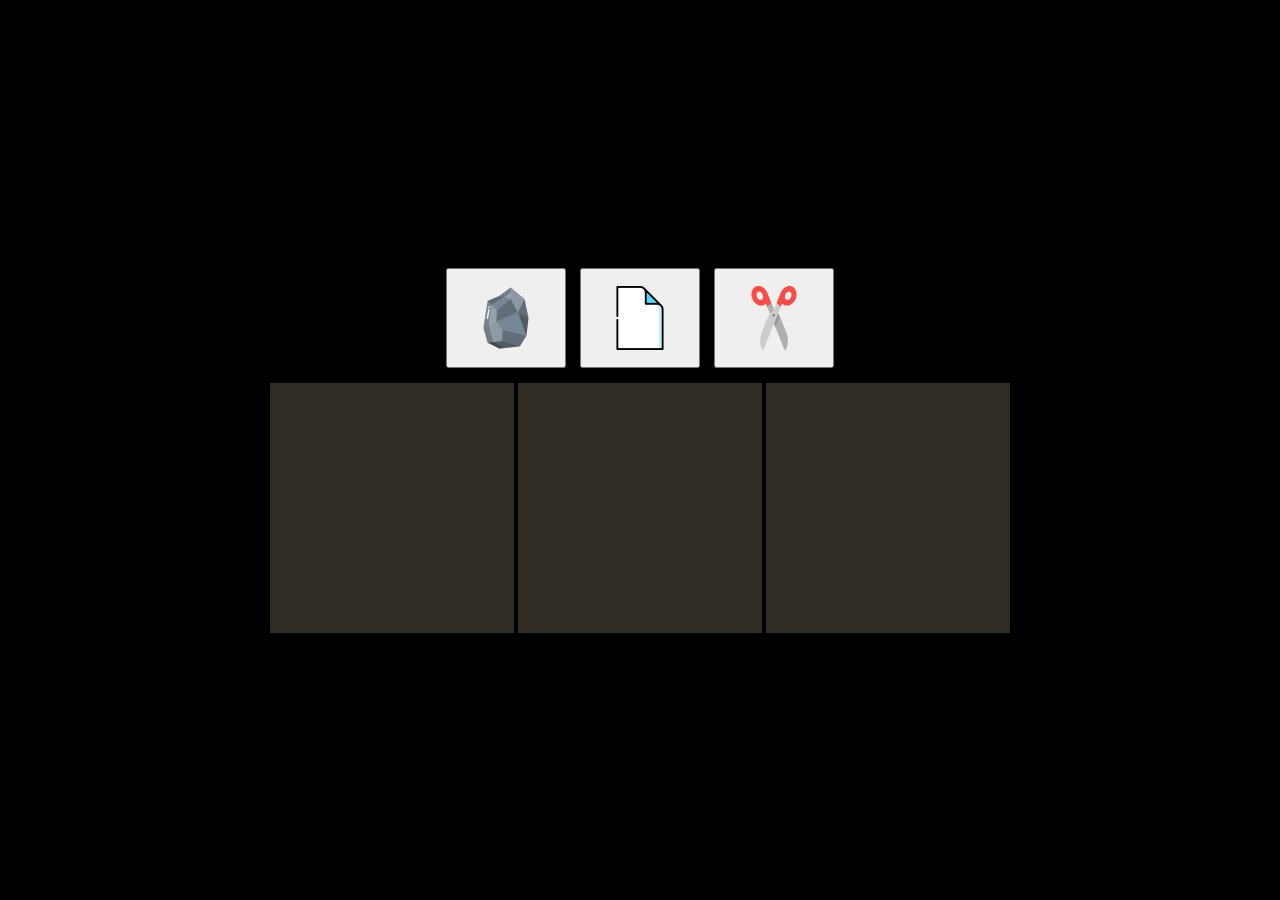
==== index-prov.html @ c581d62a "Starting to build a UI for RPS" ====
<!DOCTYPE html>
<html lang="en">
    <head>
        <meta charset="UTF-8">
        <meta name="viewport" content="width=device-width, initial-scale=1.0">
        <title>Rock Paper Scissors</title>
        <!-- <script src="./script.js" defer></script> -->
        <style>
            *{
                box-sizing: border-box;
            }

            body{
                margin: 0;
                height: 100vh;
                color:hsl(39, 77%, 70%);
                background-color: black;
                font-family: arial, sans-serif;
                text-align: center;
                display: flex;
                justify-content: center;
                align-items: center;
            }

            h2{
                font-size: 2.5rem;
            }

            button{
                font-size: 2.5rem;
                padding: 0.5em 1em;
            }

            button + button{
                margin-left: 10px;
                margin-bottom: 15px;
            }

            .select{
                width: 120px;
                height: 100px;
                padding: 16px;
            }

            .select img{
                height: 100%;
            }

            .game-play{
                width: 740px;
                height: 250px;
                display: flex;
                justify-content: space-between;
                gap: 4px;
            }

            .game-play>*{
                height: 100%;
                background-color: rgb(245, 222, 179, 0.2);
                flex: 1;
            }

        </style>
    </head>
    <body>
        <div class="container">
                <button class="select"><img src="./Images/stone.png" alt="Rock"></button>
                <button class="select"><img src="./Images/new-document.png" alt="Paper"></button>
                <button class="select"><img src="./Images/scissors.png " alt="Scissors"></button>
            <div class="game-play">
                <div></div>
                <div></div>
                <div></div>
            </div>
        </div>
    </body>
</html>
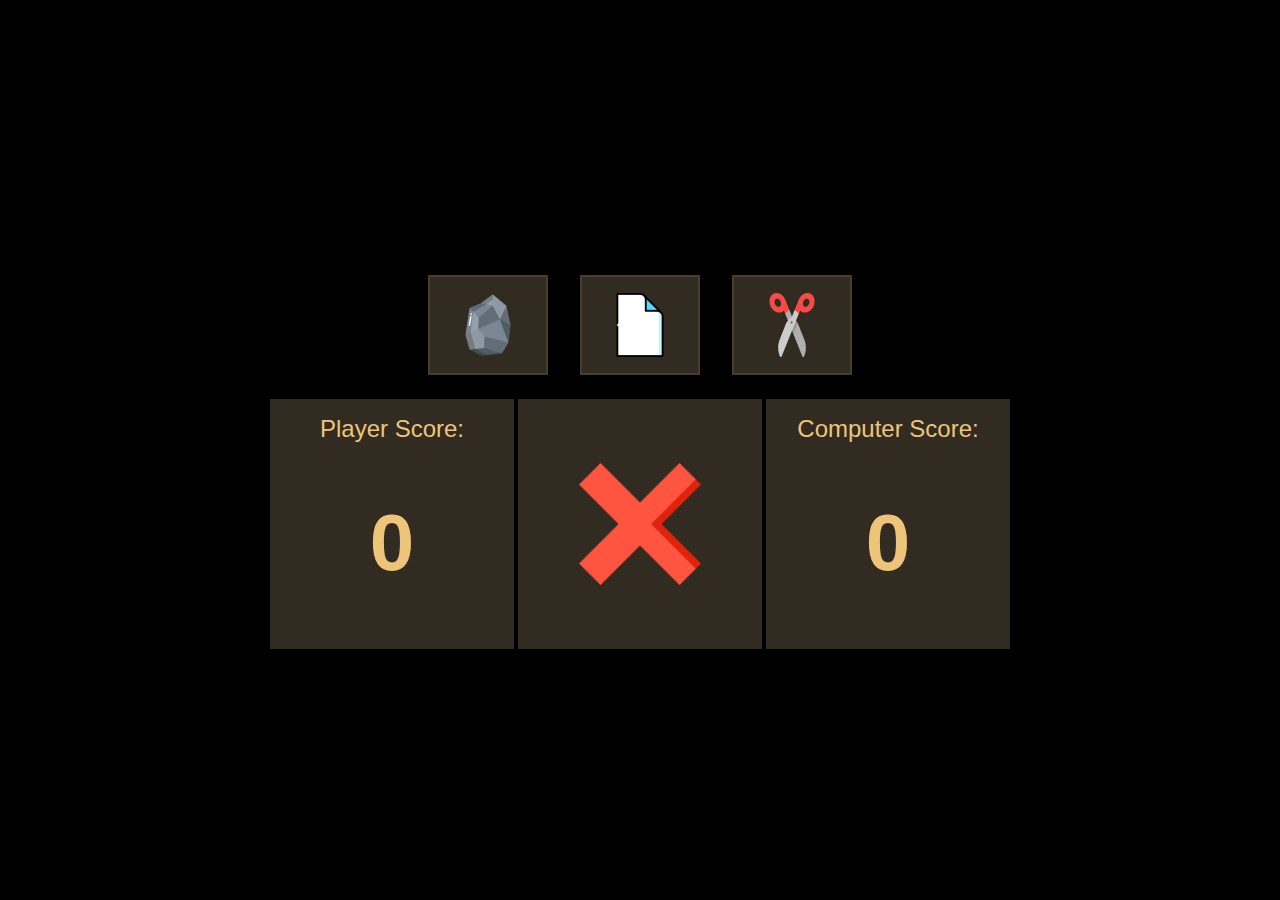
==== commit 5c6e23aa: "styled the buttons, added the score counter and round results" ====
--- a/index-prov.html
+++ b/index-prov.html
@@ -6,6 +6,11 @@
         <title>Rock Paper Scissors</title>
         <!-- <script src="./script.js" defer></script> -->
         <style>
+            :root{
+                --bright: #edc478;
+                --dark: hsla(39, 77%, 80%, 0.2)
+            }
+
             *{
                 box-sizing: border-box;
             }
@@ -13,13 +18,17 @@
             body{
                 margin: 0;
                 height: 100vh;
-                color:hsl(39, 77%, 70%);
+                color: var(--bright);
                 background-color: black;
                 font-family: arial, sans-serif;
                 text-align: center;
                 display: flex;
                 justify-content: center;
                 align-items: center;
+            }
+
+            h1{
+                font-size: 5rem;
             }
 
             h2{
@@ -31,15 +40,34 @@
                 padding: 0.5em 1em;
             }
 
-            button + button{
+            /* button + button{
                 margin-left: 10px;
                 margin-bottom: 15px;
+            } */
+
+            .buttons-container{
+                display: flex;
+                justify-content: center;
+                align-items: center;
+                gap: 32px;
+                margin: 24px;
             }
 
             .select{
                 width: 120px;
                 height: 100px;
                 padding: 16px;
+                border: 2px solid #edc47820;
+                background-color: var(--dark);
+                transition: box-shadow 0.1s,
+                    padding 0.1s;
+            }
+
+            .select:active{
+                box-shadow:
+                    inset 0 0 8px 2px #edc47820,
+                    inset 0 0 16px 2px #edc47820;
+                padding: 22px;
             }
 
             .select img{
@@ -56,21 +84,43 @@
 
             .game-play>*{
                 height: 100%;
-                background-color: rgb(245, 222, 179, 0.2);
+                background-color: var(--dark);
                 flex: 1;
+                font-size: 1.5rem;
+                padding-top: 16px;
+            }
+
+            .game-play .result{
+                display: flex;
+                justify-content: center;
+                align-items: center;
+                padding: 0;
+            }
+
+            .result>img{
+                width: 50%;
             }
 
         </style>
     </head>
     <body>
         <div class="container">
+
+            <div class="buttons-container">
                 <button class="select"><img src="./Images/stone.png" alt="Rock"></button>
                 <button class="select"><img src="./Images/new-document.png" alt="Paper"></button>
                 <button class="select"><img src="./Images/scissors.png " alt="Scissors"></button>
+            </div>
             <div class="game-play">
-                <div></div>
-                <div></div>
-                <div></div>
+                <div>Player Score:
+                    <h1>0</h1>
+                </div>
+                <div class="result">
+                    <img src="./Images/cancel.png" alt="">
+                </div>
+                <div>Computer Score:
+                    <h1>0</h1>
+                </div>
             </div>
         </div>
     </body>
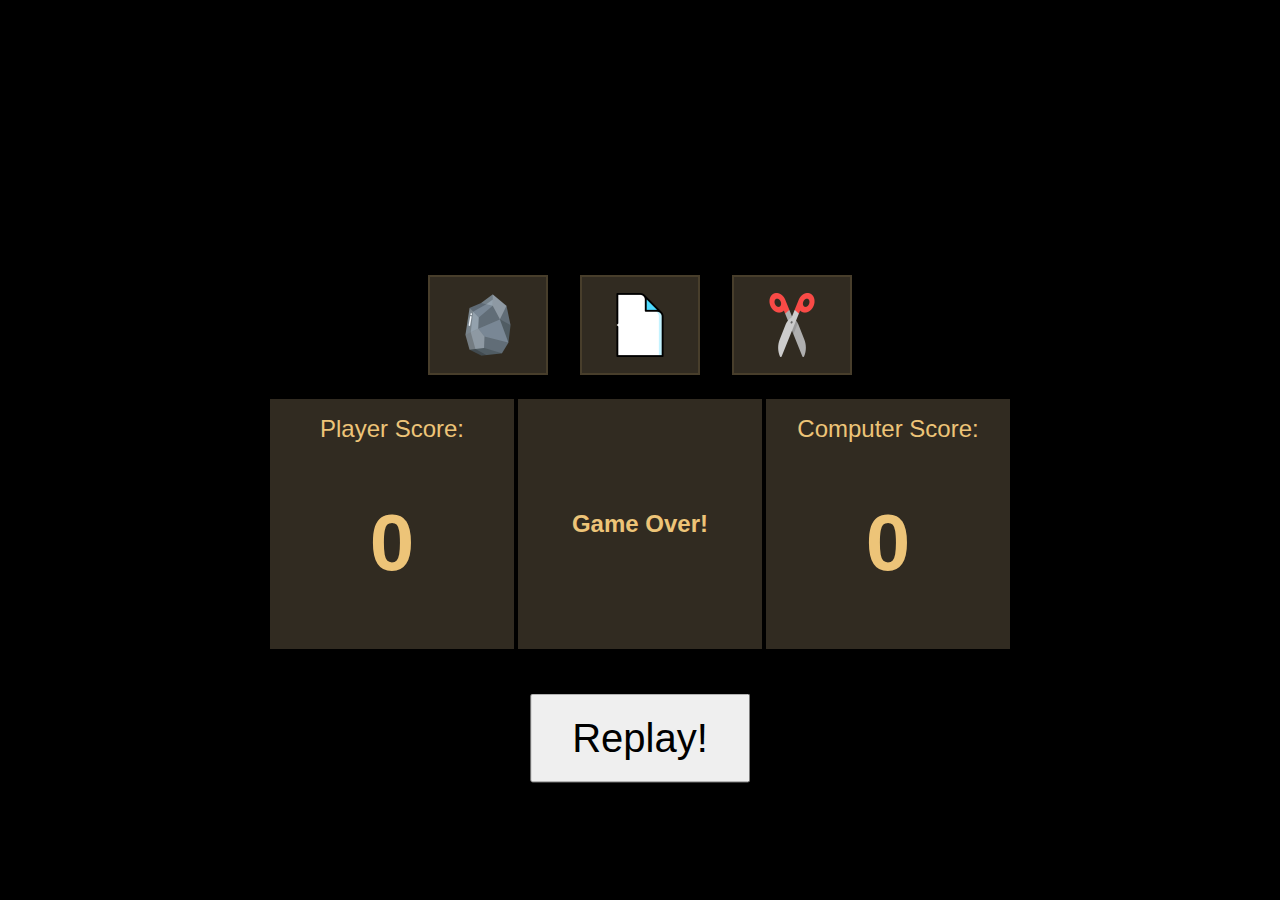
==== commit 6927d2bb: "Added the Replay feature, and plenty of style" ====
--- a/index-prov.html
+++ b/index-prov.html
@@ -99,8 +99,58 @@
 
             .result>img{
                 width: 50%;
+                filter: drop-shadow(10px 10px 0 #000);
+                /* filter: drop-shadow(2px 4px 6px black); */
             }
 
+            .result p{
+                font-weight: bold;
+                transition: transform 0.7s;
+            }
+
+            
+            @keyframes shake {
+                50%{
+                    transform: rotate(-14deg);
+                }
+                to{
+                    transform: rotate(14deg);
+                }
+                /* 25%{
+                    transform: rotate(14deg);
+                }
+                75%{
+                    transform: rotate(-14deg);
+                } */
+            }
+
+            @keyframes pop {
+                50% {
+                    scale: 1.5;
+                }
+
+                to {
+                    scale: 1;
+                }
+            }
+            
+            p:hover{
+                transform: rotate(14deg);
+            }
+            p:active{
+                animation: shake 1.4s  infinite;
+            }
+
+            .container{
+                position: relative;
+            }
+
+            .replay{
+                /* width: 150px;
+                height: 75px; */
+                position: absolute;
+                transform: translateX(-50%) translateY(50%);
+            }
         </style>
     </head>
     <body>
@@ -116,12 +166,13 @@
                     <h1>0</h1>
                 </div>
                 <div class="result">
-                    <img src="./Images/cancel.png" alt="">
+                    <p>Game Over!</p>
                 </div>
                 <div>Computer Score:
                     <h1>0</h1>
                 </div>
             </div>
+            <button class="replay">Replay!</button>
         </div>
     </body>
 </html>